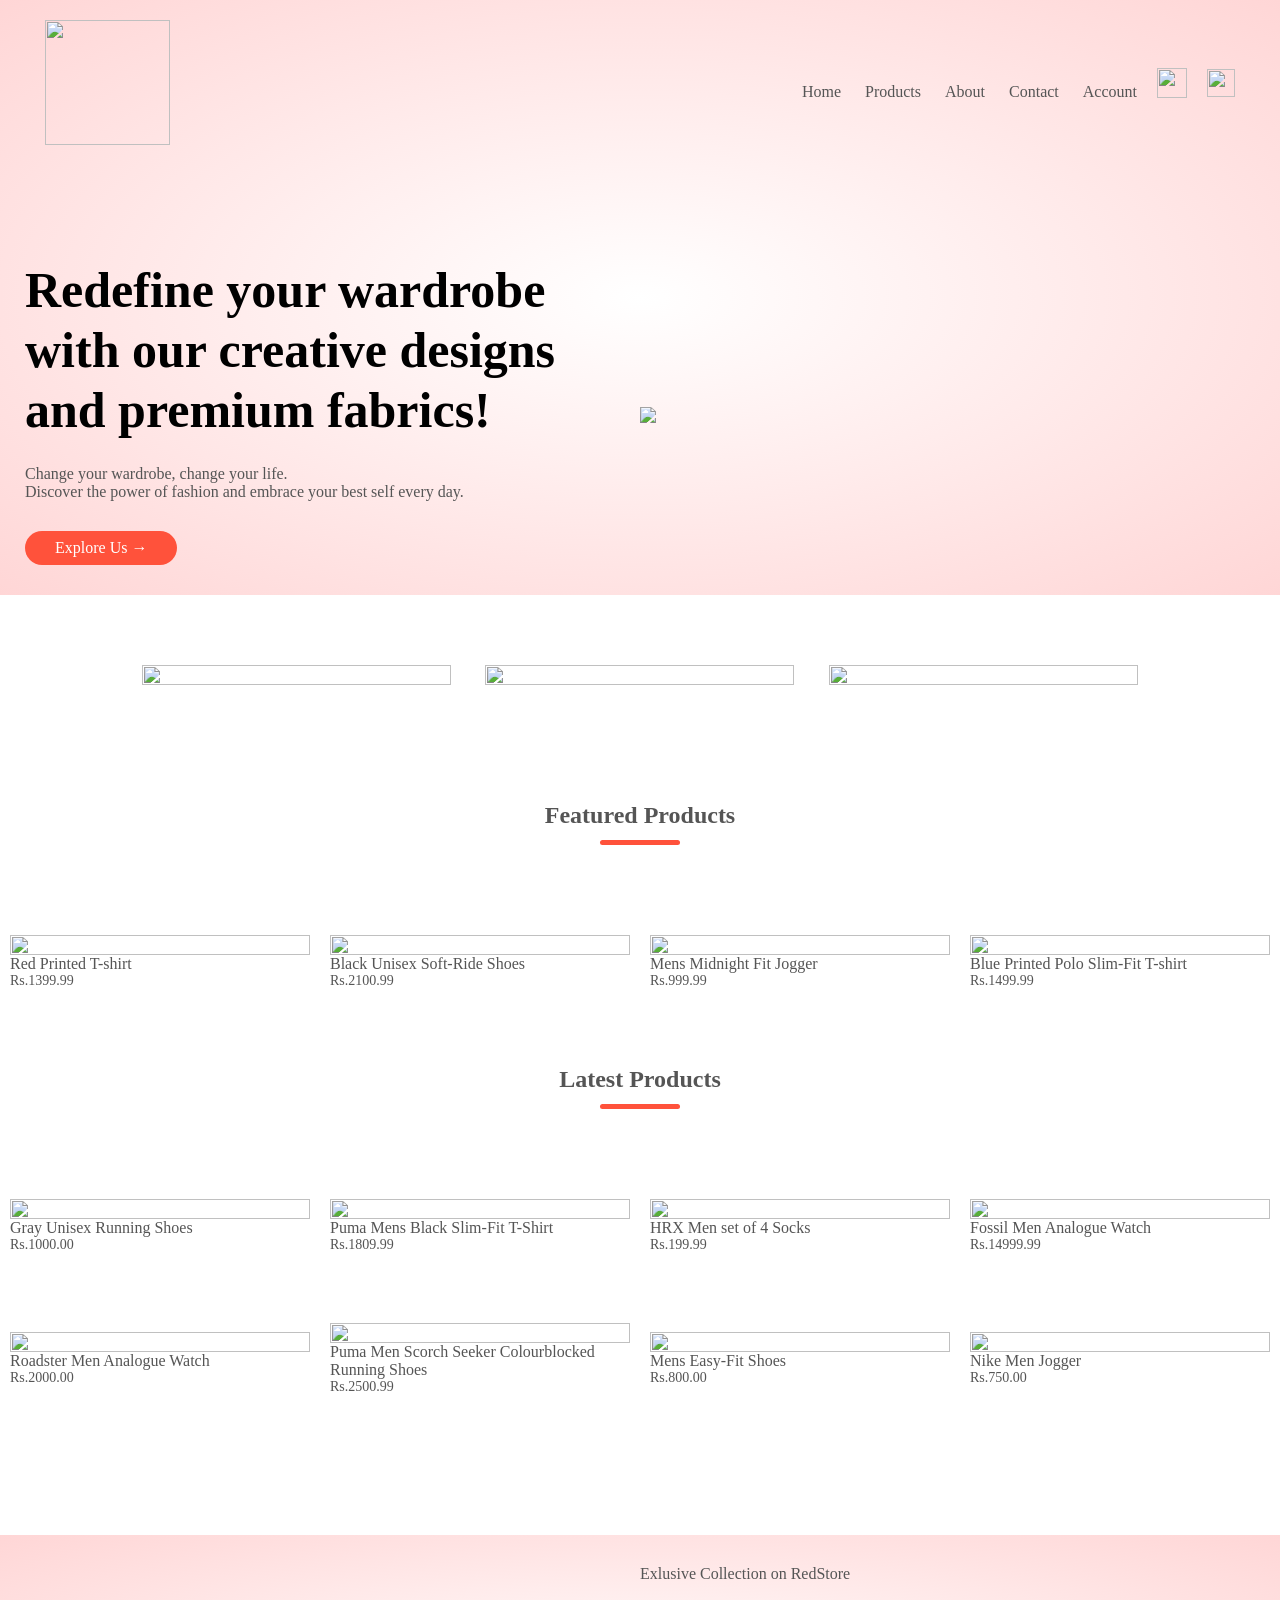
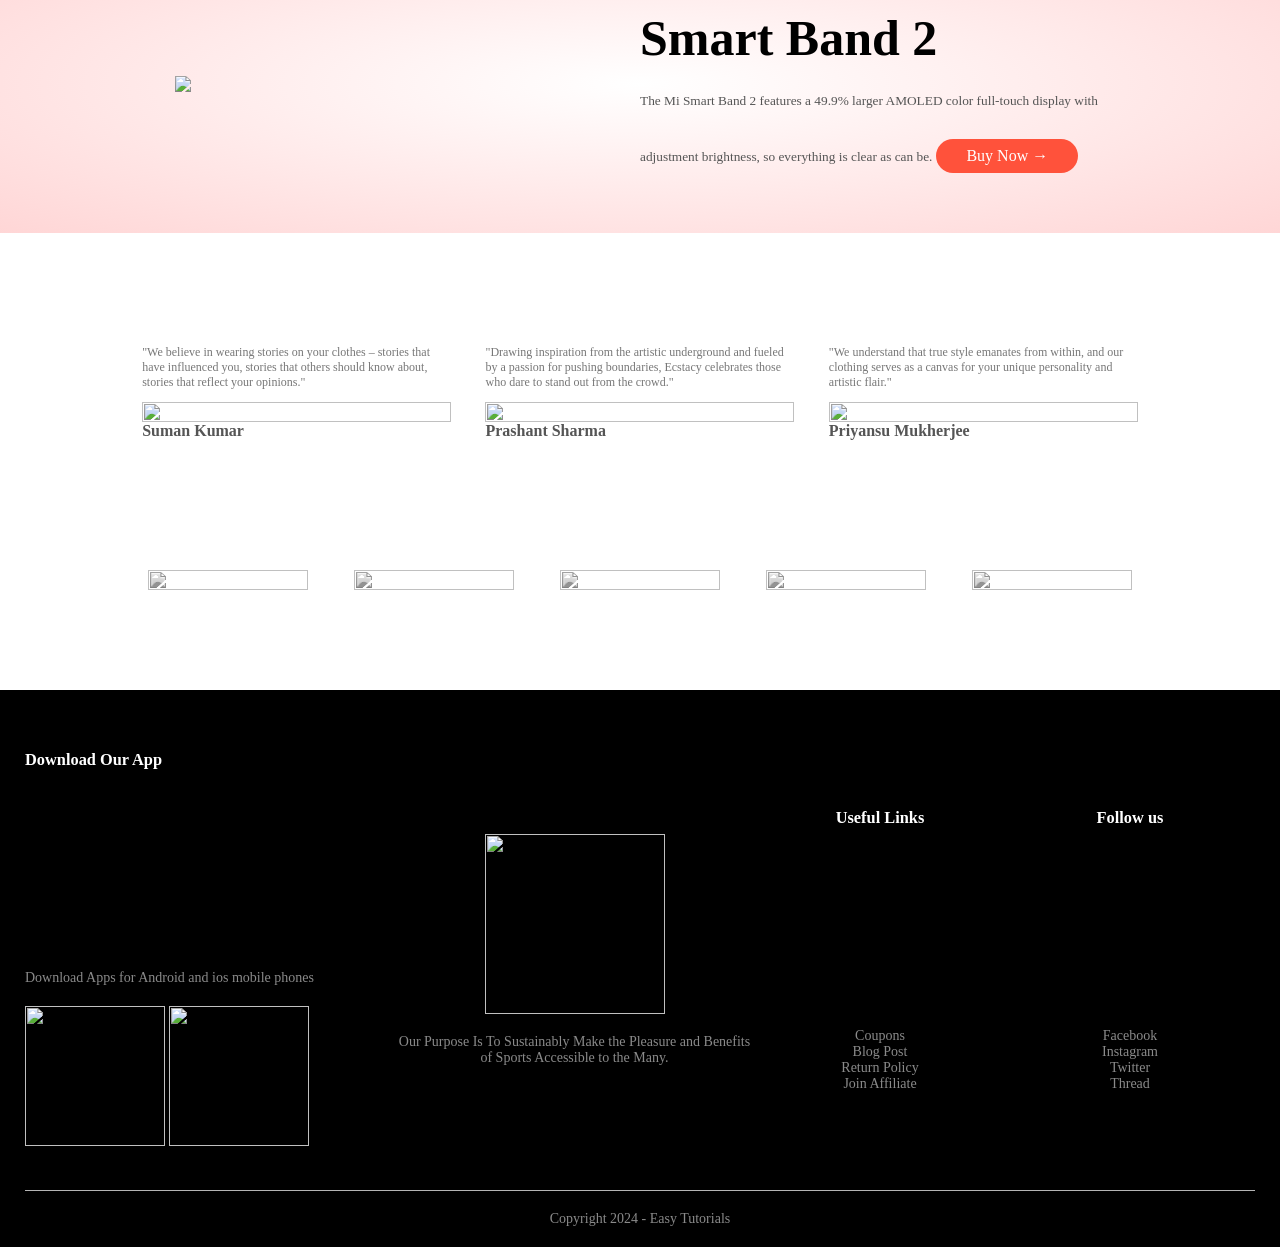
==== index.html @ 5ae3624a "Add files via upload" ====
<! DOCTYPE html>
<html lang="en">
<head>
    <meta charset="UTF-8">
    <meta name="viewpoint" content="width=device-width, initial-scale=1.0">
    <title>Sinha Wardrobe | Ecommerce Website Design</title>
    <link rel="stylesheet" href="style1.css">
    
    <link rel="stylesheet" href="https://cdn.jsdelivr.net/npm/@fortawesome/fontawesome-free@6.4.2/css/fontawesome.min.css">
</head>
<body>
    
    <div class="header"> 
    <div class="container">
        <div class="navbar">
        <div class="logo">
            <a href="index.html"><img src="images/logo6.png" width="125px"></a>
        </div>
        <nav>
            <ul id="MenuItems">
             <li><a href="index.html">Home</a></li>
             <li><a href="Products.html">Products</a></li>
             <li><a href="">About</a></li>
             <li><a href="">Contact</a></li>
             <li><a href="account.html">Account</a></li>
            </ul>    
        </nav>
            <a href="cart.html"><img src="images/cart.png" width="30px" height="30px"></a>
        <img src="images/menu.png" class="menu-icon" onclick="menutoggle()">    
    </div>
    <div class="row">
        <div class="col-2">
            <h1>Redefine your wardrobe with our creative designs and premium fabrics!</h1>
            <p>Change your wardrobe, change your life.<br>Discover the power of fashion and embrace your best self every day.</p>
            <a href="" class="btn">Explore Us &#8594;</a>
        </div>
        <div class="col-2">
            <img src="images/image1.png">
         </div>
     </div>    
    </div>
</div>
    
<!----------- featured categories ------------->
    <div class="categories">
        <div class="small-container">
            <div class="row">
            <div class="col-3">
                <img src="images/category-1.jpg">
            </div>
            <div class="col-3">
                <img src="images/category-2.jpg">
            </div>
            <div class="col-3">
                <img src="images/category-3.jpg">
            </div>
        </div>
        </div>
        
    </div>
<!----------- featured products -------------> 
    <div class="small-containers">
        <h2 class="title">Featured Products</h2>
        <div class="row">
            <div class="col-4">
                <img src="images/product-1.jpg">
                <h4>Red Printed T-shirt</h4>
                <div class="rating">
                    <i class="fa fa-star"></i>
                    <i class="fa fa-star"></i>
                    <i class="fa fa-star"></i>
                    <i class="fa fa-star"></i>
                    <i class="fa fa-star"></i>
                </div>
                <p>Rs.1399.99</p>
            </div>
            <div class="col-4">
                <img src="images/product-2.jpg">
                <h4>Black Unisex Soft-Ride Shoes</h4>
                <div class="rating">
                    <i class="fa fa-star"></i>
                    <i class="fa fa-star"></i>
                    <i class="fa fa-star"></i>
                    <i class="fa fa-star"></i>
        
                </div>
                <p>Rs.2100.99</p>
            </div>
            <div class="col-4">
                <img src="images/product-3.jpg">
                <h4>Mens Midnight Fit Jogger</h4>
                <div class="rating">
                    <i class="fa fa-star"></i>
                    <i class="fa fa-star"></i>
                    <i class="fa fa-star"></i>
                    <i class="fa fa-star"></i>
                    <i class="fa fa-star-half-o"></i>
                </div>
                <p>Rs.999.99</p>
            </div>
            <div class="col-4">
                <img src="images/product-4.jpg">
                <h4>Blue Printed Polo Slim-Fit T-shirt</h4>
                <div class="rating">
                    <i class="fa fa-star"></i>
                    <i class="fa fa-star"></i>
                    <i class="fa fa-star"></i>
                    <i class="fa fa-star"></i>
                    <i class="fa fa-star"></i>
                </div>
                <p>Rs.1499.99</p>
            </div>
        </div>
        <h2 class="title">Latest Products</h2>
        <div class="row">
            <div class="col-4">
                <img src="images/product-5.jpg">
                <h4>Gray Unisex Running Shoes</h4>
                <div class="rating">
                    <i class="fa fa-star"></i>
                    <i class="fa fa-star"></i>
                    <i class="fa fa-star"></i>
                    <i class="fa fa-star"></i>
                    <i class="fa fa-star"></i>
                </div>
                <p>Rs.1000.00</p>
            </div>
            <div class="col-4">
                <img src="images/product-6.jpg">
                <h4>Puma Mens Black Slim-Fit T-Shirt</h4>
                <div class="rating">
                    <i class="fa fa-star"></i>
                    <i class="fa fa-star"></i>
                    <i class="fa fa-star"></i>
                    <i class="fa fa-star"></i>
        
                </div>
                <p>Rs.1809.99</p>
            </div>
            <div class="col-4">
                <img src="images/product-7.jpg">
                <h4>HRX Men set of 4 Socks</h4>
                <div class="rating">
                    <i class="fa fa-star"></i>
                    <i class="fa fa-star"></i>
                    <i class="fa fa-star"></i>
                    <i class="fa fa-star"></i>
                    <i class="fa fa-star-half-o"></i>
                </div>
                <p>Rs.199.99</p>
            </div>
            <div class="col-4">
                <img src="images/product-8.jpg">
                <h4>Fossil Men Analogue Watch</h4>
                <div class="rating">
                    <i class="fa fa-star"></i>
                    <i class="fa fa-star"></i>
                    <i class="fa fa-star"></i>
                    <i class="fa fa-star"></i>
                    <i class="fa fa-star"></i>
                </div>
                <p>Rs.14999.99</p>
            </div>
        </div>
        <div class="row">
            <div class="col-4">
                <img src="images/product-9.jpg">
                <h4>Roadster Men Analogue Watch</h4>
                <div class="rating">
                    <i class="fa fa-star"></i>
                    <i class="fa fa-star"></i>
                    <i class="fa fa-star"></i>
                    <i class="fa fa-star"></i>
                    <i class="fa fa-star"></i>
                </div>
                <p>Rs.2000.00</p>
            </div>
            <div class="col-4">
                <img src="images/product-10.jpg">
                <h4>Puma Men Scorch Seeker Colourblocked Running Shoes</h4>
                <div class="rating">
                    <i class="fa fa-star"></i>
                    <i class="fa fa-star"></i>
                    <i class="fa fa-star"></i>
                    <i class="fa fa-star"></i>
        
                </div>
                <p>Rs.2500.99</p>
            </div>
            <div class="col-4">
                <img src="images/product-11.jpg">
                <h4>Mens Easy-Fit Shoes</h4>
                <div class="rating">
                    <i class="fa fa-star"></i>
                    <i class="fa fa-star"></i>
                    <i class="fa fa-star"></i>
                    <i class="fa fa-star"></i>
                    <i class="fa fa-star-half-o"></i>
                </div>
                <p>Rs.800.00</p>
            </div>
            <div class="col-4">
                <img src="images/product-12.jpg">
                <h4>Nike Men Jogger</h4>
                <div class="rating">
                    <i class="fa fa-star"></i>
                    <i class="fa fa-star"></i>
                    <i class="fa fa-star"></i>
                    <i class="fa fa-star"></i>
                    <i class="fa fa-star"></i>
                </div>
                <p>Rs.750.00</p>
            </div>
        </div>
    </div>
<!------------------ offer -------------->
    <div class="offer">
        <div class="small-container">
            <div class="row">
                <div class="col-2">
                    <img src="images/exclusive.png" class="offer-img">
                </div>
                <div class="col-2">
                    <p>Exlusive Collection on RedStore</p>
                    <h1>Smart Band 2</h1>
                    <small>The Mi Smart Band 2 features a 49.9% larger AMOLED color full-touch display with adjustment brightness, so everything is clear as can be.</small>
                    <a href="" class="btn">Buy Now &#8594;</a>
                </div>
            </div>
        </div>
    </div>
    
<!----------------- testimonial ---------------->
    <div class="testimonial">
        <div class="small-container">
            <div class="row">
                <div class="col-3">
                    <i class="fa fa-quote-left"></i>
                    <p>"We believe in wearing stories on your clothes – stories that have influenced you, stories that others should know about, stories that reflect your opinions."</p>
                    <div class="rating">
                    <i class="fa fa-star"></i>
                    <i class="fa fa-star"></i>
                    <i class="fa fa-star"></i>
                    <i class="fa fa-star"></i>
                    <i class="fa fa-star"></i>
                </div>
                <img src="images/user-11.png">
                <h3>Suman Kumar</h3>
                </div>
                <div class="col-3">
                    <i class="fa fa-quote-left"></i>
                    <p>"Drawing inspiration from the artistic underground and fueled by a passion for pushing boundaries, Ecstacy celebrates those who dare to stand out from the crowd."</p>
                    <div class="rating">
                    <i class="fa fa-star"></i>
                    <i class="fa fa-star"></i>
                    <i class="fa fa-star"></i>
                    <i class="fa fa-star"></i>
                    <i class="fa fa-star"></i>
                </div>
                <img src="images/user-14.png">
                <h3>Prashant Sharma</h3>
                </div>
                <div class="col-3">
                    <i class="fa fa-quote-left"></i>
                    <p>"We understand that true style emanates from within, and our clothing serves as a canvas for your unique personality and artistic flair."</p>
                    <div class="rating">
                    <i class="fa fa-star"></i>
                    <i class="fa fa-star"></i>
                    <i class="fa fa-star"></i>
                    <i class="fa fa-star"></i>
                    <i class="fa fa-star"></i>
                </div>
                <img src="images/user-13.png">
                <h3>Priyansu Mukherjee</h3>
                </div>
            </div>
        </div>
    </div>
    
<!--------------- brands --------------->
    <div class="brands">
        <div class="small-container">
            <div class="row">
                <div class="col-5">
                    <img src="images/logo-godrej.png">
                </div>
                <div class="col-5">
                    <img src="images/logo-oppo.png">
                </div>
                <div class="col-5">
                    <img src="images/logo-coca-cola.png">
                </div>
                <div class="col-5">
                    <img src="images/logo-paypal.png">
                </div>
                <div class="col-5">
                    <img src="images/logo-philips.png">
                </div>
            </div>
        </div>
    </div>
    
<!---------------- footer --------------->    
    
    <div class="footer">
        <div class="container">
            <div class="row">
                <div class="footer-col-1">
                    <h3>Download Our App</h3>
                    <p>Download Apps for Android and ios mobile phones</p>
                    <div class="app-logo">
                        <img src="images/play-store.png">
                        <img src="images/app-store.png">
                    </div>
                </div>
                <div class="footer-col-2">
                    <img src="images/logo-white1.png">
                    <p>Our Purpose Is To Sustainably Make the Pleasure and Benefits of Sports Accessible to the Many. </p>
                </div>
                <div class="footer-col-3">
                    <h3>Useful Links</h3>
                    <ul>
                        <li>Coupons</li>
                        <li>Blog Post</li>
                        <li>Return Policy</li>
                        <li>Join Affiliate</li>
                    </ul>
                </div>
                 <div class="footer-col-4">
                    <h3>Follow us</h3>
                    <ul>
                        <li>Facebook</li>
                        <li>Instagram</li>
                        <li>Twitter</li>
                        <li>Thread</li>
                    </ul>
                </div>
            </div>
            <hr>
            <p class="copyright">Copyright 2024 - Easy Tutorials</p>
        </div>
    </div>
    
<!------------js for toggle menu------------>
    
    <script>
            var MenuItems = document.getElementById("MenuItems");
        
            MenuItems.style.maxHeight = "0px";
        
            function menutoggle(){
                if(MenuItems.style.maxHeight == "0px")
                    {
                        MenuItems.style.maxHeight = "200px";
                    }
                else
                    {
                        MenuItems.style.maxHeight = "0px";
                    }
            }
    </script>
    
    </body>
</html>
---- style1.css ----
*{
    margin: 0;
    padding: 0;
    box-sizing: border-box;
}





.navbar{
    display: flex;
    align-items: center;
    padding: 20px;
}
nav{
    flex: 1;
    text-align: right;
}
nav ul{
    display: inline-block;
    list-style-type: none;
}
nav ul li{
    display: inline-block;
    margin-right: 20px;
}
a{
    text-decoration: none;
    color: #555;
}
p{
    color: #555;
}
.container{
    max-width: 1300px;
    margin: auto;
    padding-left: 25px;
    padding-right: 25px;
}
.row{
    display: flex;
    align-items: center;
    flex-wrap: wrap;
    justify-content: space-around;
}
.col-2{
    flex-basis: 50%;
    min-width: 300px;
}
.col-2 img{
    max-width: 100%;
    padding: 50px 0;
}
.col-2 h1{
    font-size: 50px;
    line-height: 60px;
    margin: 25px 0;
}
.btn{
    display: inline-block;
    background: #ff523b;
    color: #fff;
    padding: 8px 30px;
    margin: 30px 0;
    border-radius: 30px;
    transition: background 0.5s;
}

.btn:hover{
    background: #563434;
}

.header{
    background: radial-gradient(#fff,#ffd6d6);
}
.header .row{
    margin-top: 70px;
}
.categories{
    margin: 70px 0;
}
.col-3{
    flex-basis: 30%;
    min-width: 250px;
    margin-bottom: 30px;
}
.col-3 img{
    width: 100%;
}
.small-container{
    max-width: 1080px;
    margin: auto;
    padding-left: 25px;
    padding-right: 25px;
}
.col-4{
    flex-basis: 25%;
    padding: 10px;
    min-width: 200px;
    margin-bottom: 50px;
    transition: transform 0.5s;
}
.col-4 img{
    width: 100%;
}

.title{
    text-align: center;
    margin: 0 auto 80px;
    position: relative;
    line-height: 60px;
    color: #555;
}
.title::after{
    content: '';
    background: #ff523b;
    width: 80px;
    height: 5px;
    border-radius: 5px;
    position: absolute;
    bottom: 0;
    left: 50%;
    transform: translateX(-50%);
}

h4{
    color: #555;
    font-weight: normal;
}
.col-4 p{
    font-size: 14px;
}
.rating .fa{
    color: #ff523b;
}

.col-4:hover{
    transform: translateY(-5px);
}

/*---------- offer -----------*/

.offer{
    background: radial-gradient(#fff,#ffd6d6);
    margin-top: 80px;
    padding: 30px 0;
}
.col-2 .offer-img{
    padding: 50px;
}
small{
    color: #555;
}

/*--------------------testimonial------------------*/

.testimonial{
    padding-top: 100px;
}
.testimonial col-3{
    text-align: center;
    padding: 40px 20px;
    box-shadow: 0 0 20px 0px rgba(0,0,0,0.1);
    cursor: pointer;
    transition: transform 0.5s;
}
.testimonial col-3 img{
    width: 50px;
    margin-top: 20px;
    border-radius: 50%;
}
.testimonial .col-3:hover{
    transform: translateY(-10px);
}
.fa.fa-quote-left{
    font-size: 34px;
    color: #ff523b;
}
.col-3 p{
    font-size: 12px;
    margin: 12px 0;
    color: #777;
}

.testimonial .col-3 h3{
    font-weight: 600;
    color: #555;
    font-size: 16px;
}

/*---------------- brands --------------------*/
.brands{
    margin: 100px auto;
}
.col-5{
    width: 160px;
}
.col-5 img{
    width: 100%;
    cursor: pointer;
    filter: grayscale(100%);
}
.col-5 img:hover{
    filter: grayscale(0);
}

/*-----------------footer------------*/

.footer{
    background: #000;
    color: #8a8a8a;
    font-size: 14px;
    padding: 60px 0 20px;
}
.footer p{
    color: #8a8a8a;
}
.footer h3{
    color: #fff;
    margin-bottom: 200px;
}
.footer-col-1, .footer-col-2, .footer-col-3, .footer-col-4{
    min-width: 250px;
    margin-bottom: 20px;
}
.footer-col-1{
    flex-basis: 30%;
}
.footer-col-2{
    flex: 1;
    text-align: center;
}
.footer-col-2 img{
    width: 180px;
    margin-bottom: 20px;
}
.footer-col-3, .footer-col-4{
    flex-basis: 12%;
    text-align: center;
}
ul{
    list-style-type: none;
}
.app-logo{
    margin-top: 20px;
}
.app-logo img{
    width: 140px;
}
.footer hr{
    border: none;
    background: #b5b5b5;
    height: 1px;
    margin: 20px 0;
}
.copyright{
    text-align: center;
}

.menu-icon{
    width: 28px;
    margin-left: 20px;
}
/*------------------ media query for menu --------------------*/

@media only screen and (max-width: 800px){
    
    nav ul{
        position: absolute;
        top: 70px;
        left: 0;
        background: #333;
        width: 100%;
        overflow: hidden;
        transition: max-height 0.5s;
        
    }
    nav ul li{
        display: block;
        margin-right: 50px;
        margin-top: 10px;
        margin-bottom: 10px;
    }
    nav ul li a{
        color: #fff;
    }
    .menu-icon{
        display: block;
        cursor: pointer;
    }
}
/*--------------- all products page ------------------*/

.row-2{
    justify-content: space-between;
    margin: 100px auto 50px;
}
select{
    border: 1px solid #ff523b;
    padding: 5px;
}
select:focus{
    outline: none;
}
.page-btn{
    margin: 0 auto 80px;
    
}
.page-btn span{
    display: inline-block;
    border: 1px solid #ff523b;
    margin-left: 10px;
    width: 40px;
    height: 40px;
    text-align: center;
    line-height: 40px;
    cursor: pointer;
}
.page-btn span:hover{
    background: #ff523b;
    color: #fff;
}

/*-----single product details-------*/

.single-product{
    margin-top: 80px;
}
.single-product .col-2 img{
    padding: 0;
}
.single-product .col-2{
    padding: 20px;
}
.single-product h4{
    margin: 20px 0;
    font-size: 22px;
    font-weight: bold;
}
.single-product select{
    display: 50px;
    padding: 10px;
    margin-top: 20px;
}
.single-product input{
    width: 50px;
    height: 40px;
    padding-left: 10px;
    font-size: 20px;
    margin-right: 10px;
    border: 1px solid #ff523b;
}
imput:focus{
    outline: none;
}
.single-product .fa{
    color: #ff523b;
    margin-left: 10px;
}

.small-img-row{
    display: flex;
    justify-content: space-between;
}
.small-img-col{
    flex-basis: 24%;
    cursor: pointer;
}

/*-----------cart items----------------*/

.cart-page{
    margin: 80px auto;
}
table{
    width: 100%;
    border-collapse: collapse;
}
.cart-info{
    display: flex;
    flex-wrap: wrap;
}
th{
    text-align: left;
    padding: 5px;
    color: #fff;
    background: #ff523b;
    font-weight: normall
}

td{
    padding: 10px 5px;
}
td input{
    width: 40px;
    height: 30px;
    padding: 5px;
    
}
td a{
    color: #ff523b;
    font-size: 12px;
}
td img{
    width: 80px;
    height: 80px;
    margin-right: 10px;
}
.total-price{
    display: flex;
    justify-content: flex-end;
}

.total-price table{
    border-top: 3px solid #ff523b;
    width: 100%;
    max-width: 400px;
}
td:last-child{
    text-align: right;
}
th:last-child{
    text-align: right;
}

/*-------------account-page-----------*/

.account-page{
    padding: 50px 0;
    background: radial-gradient(#fff,#ffd6d6);
}
.form-container{
    background: #fff;
    width: 300px;
    height: 400px;
    position: relative;
    text-align: center;
    padding: 20px 0;
    margin: auto;
    box-shadow: 0 0 20px 0px rgba(0,0,0,0.1);
    overflow: hidden;
}
.form-container span{
    font-weight: bold;
    padding: 0 10px;
    color: #555;
    cursor: pointer;
    width: 100px;
    display: inline-block;
}
.form-btn{
    display: inline-block;
}
.form-container form{
    max-width: 300px;
    padding: 0 20px;
    position: absolute;
    top: 130px;
    transition: transform 1s;
}
form input{
    width: 100%;
    height: 30px;
    margin: 10px 0;
    padding: 0 10px;
    border: 1px solid #ccc;
}
form .btn{
    width: 100%;
    border: none;
    cursor: pointer;
    margin: 10px 0;
}
form .btn:focus{
    outline: none;
}
#LoginForm{
    left: -300px;
}
#RegForm{
    left: 0;
}
form a{
    font-size: 12px;
}
#Indicator{
    width: 100px;
    border: none;
    background: #ff523b;
    height: 3px;
    margin-top: 8px;
    transform: translateX(100px);
    transition: transform 1s;
}






/*---media query for less than 600 screen size---*/
@media only screen and (max-width: 600px){
    .row{
        text-align: center;
    }
    .col-2, .col-3, .col-4{
        flex-basis: 100%;
    }
    .single-product .row{
        text-align: left;
    }
    .single-product .col-2{
        padding: 20px 0;
    }
    .single-product h1{
        font-size: 26px;
        line-height: 32px;
    }
    
    .cart-info p{
        display: none;
    }
}
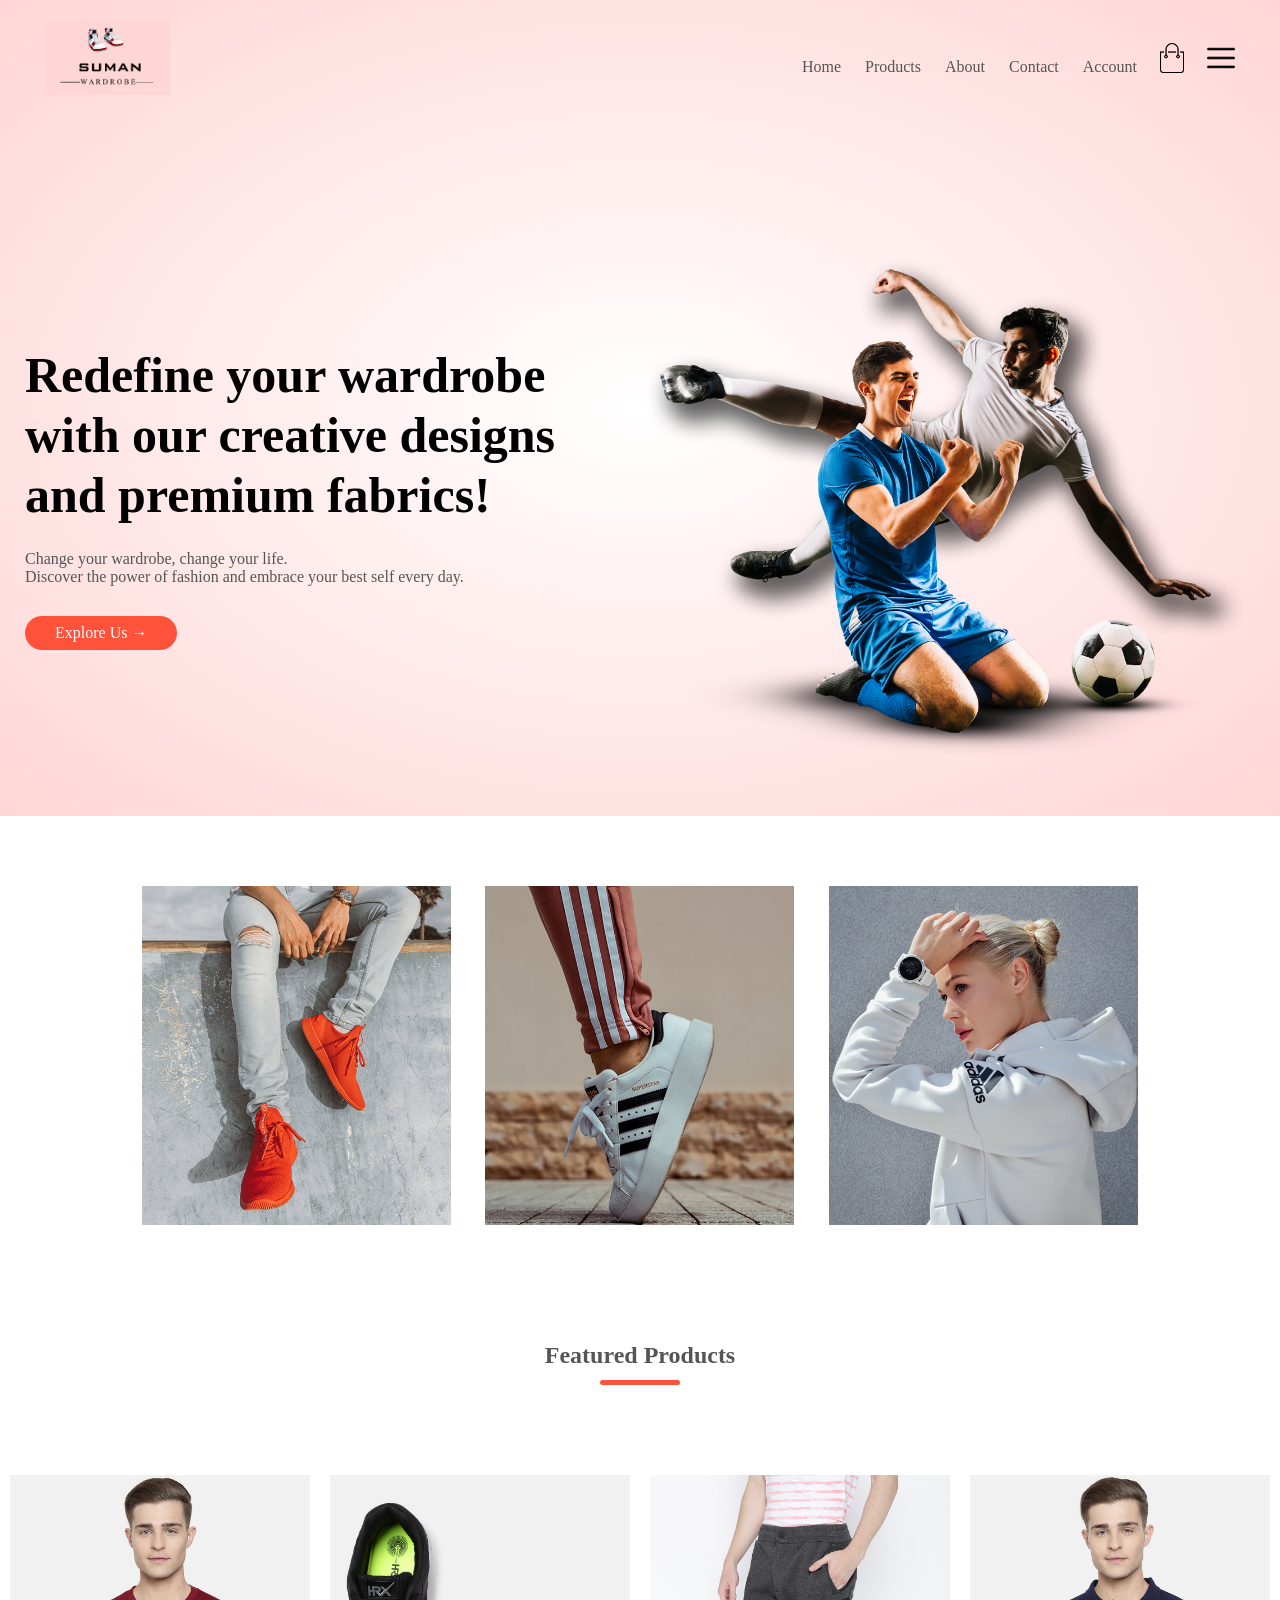
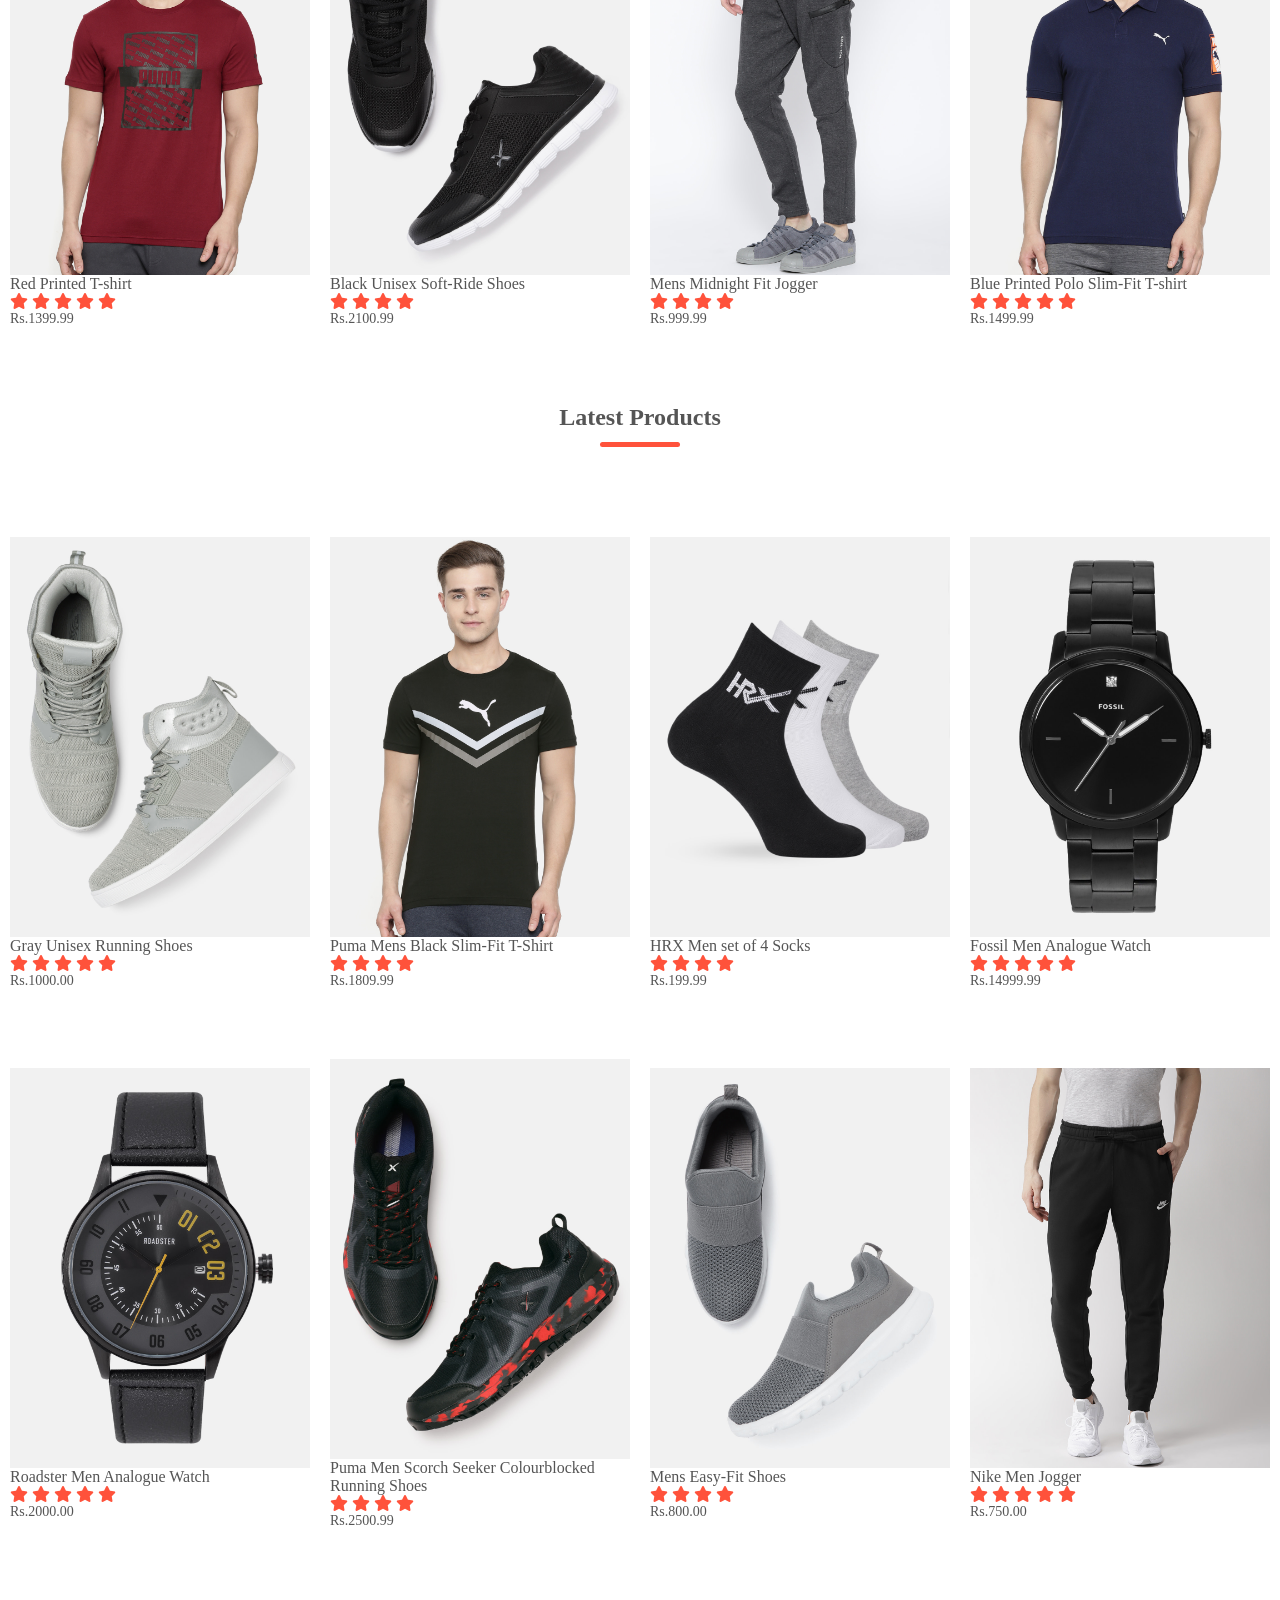
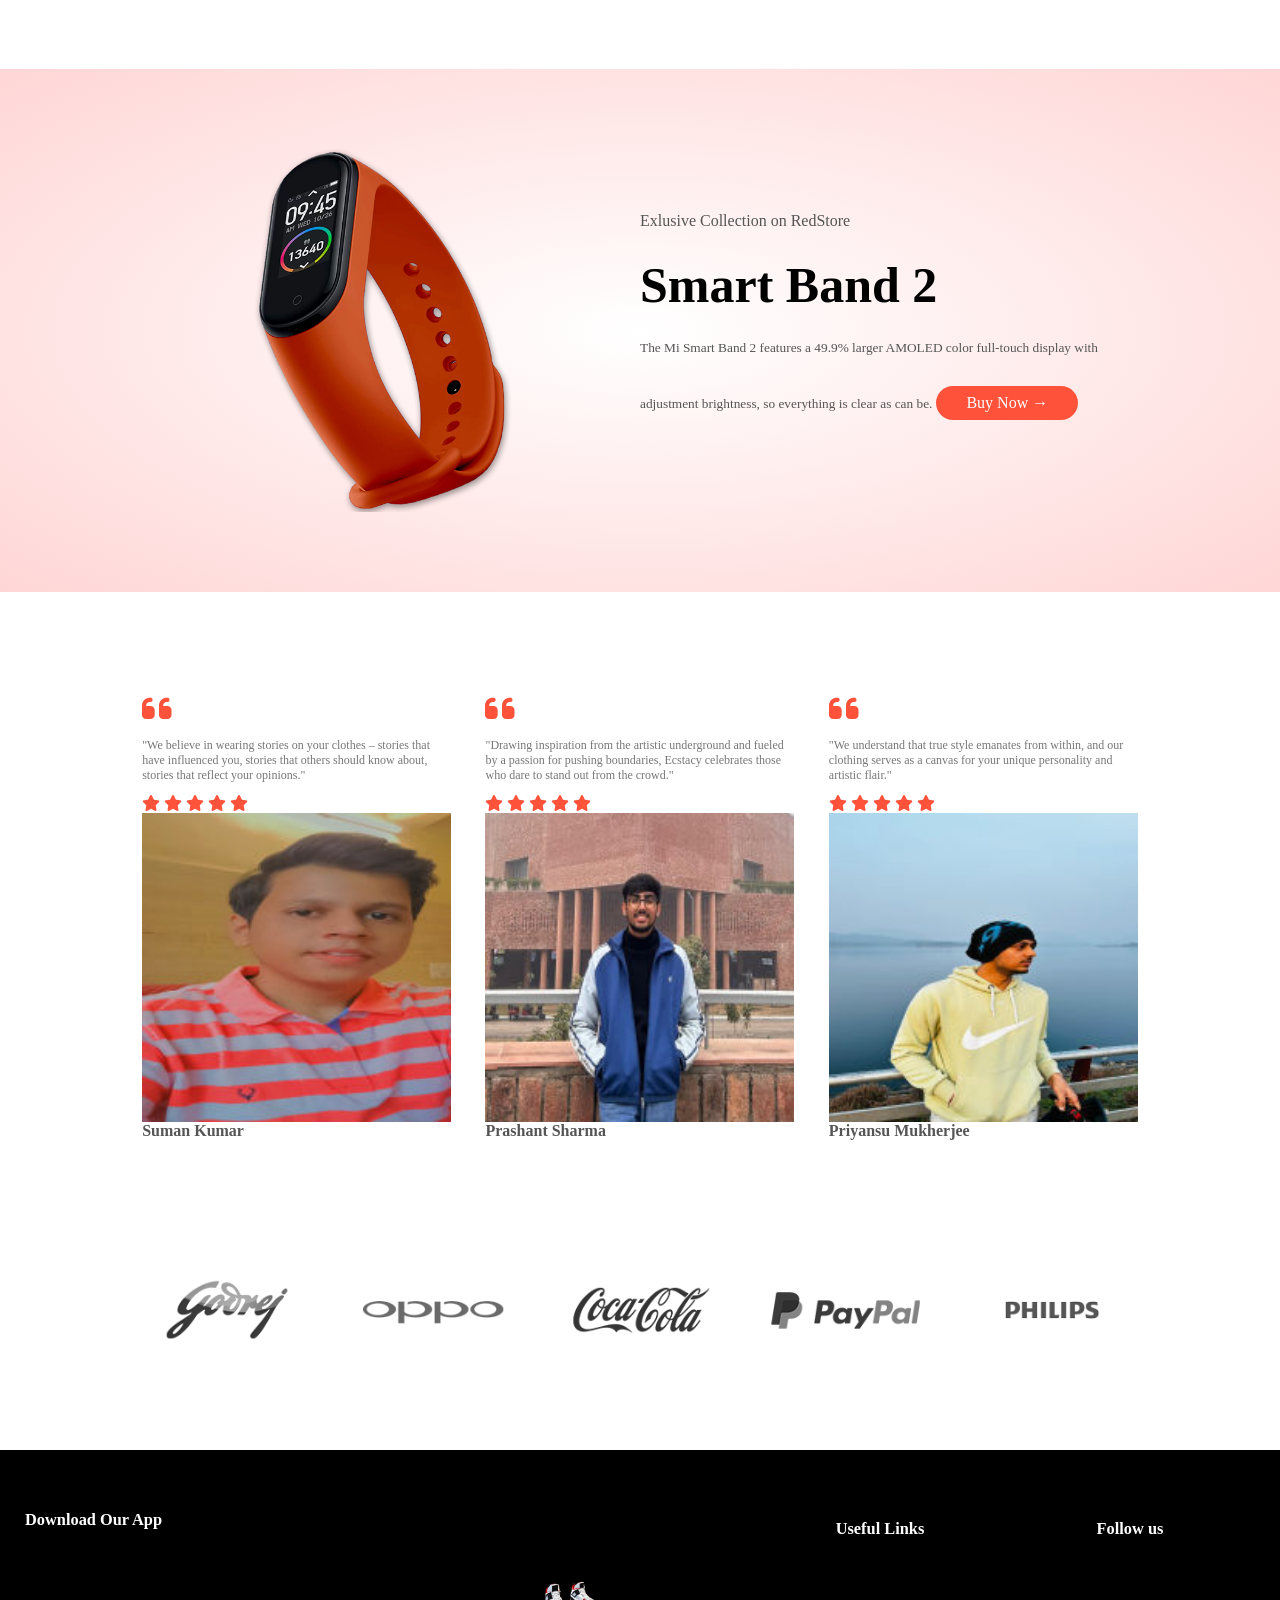
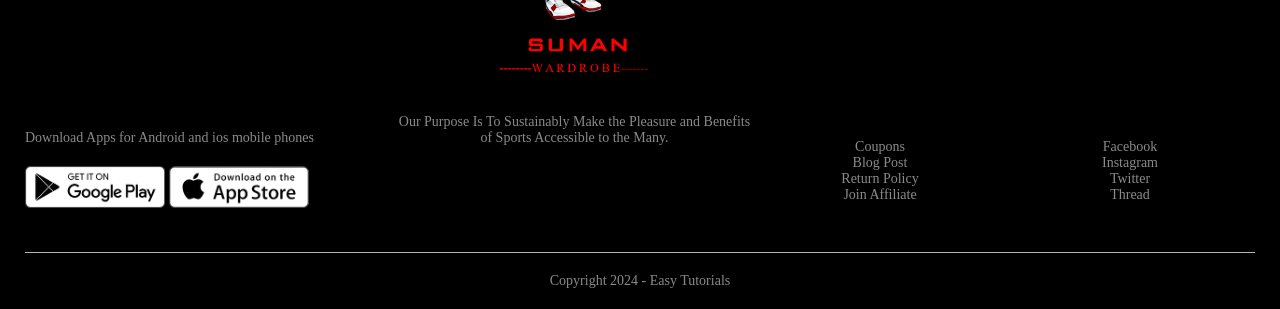
==== commit e886626a: "Update index.html" ====
--- a/index.html
+++ b/index.html
@@ -6,7 +6,8 @@
     <title>Sinha Wardrobe | Ecommerce Website Design</title>
     <link rel="stylesheet" href="style1.css">
     
-    <link rel="stylesheet" href="https://cdn.jsdelivr.net/npm/@fortawesome/fontawesome-free@6.4.2/css/fontawesome.min.css">
+    <link rel="stylesheet" href="https://cdnjs.cloudflare.com/ajax/libs/font-awesome/6.4.2/css/all.min.css">
+
 </head>
 <body>
     
@@ -361,4 +362,4 @@
     </script>
     
     </body>
-</html>+</html>
